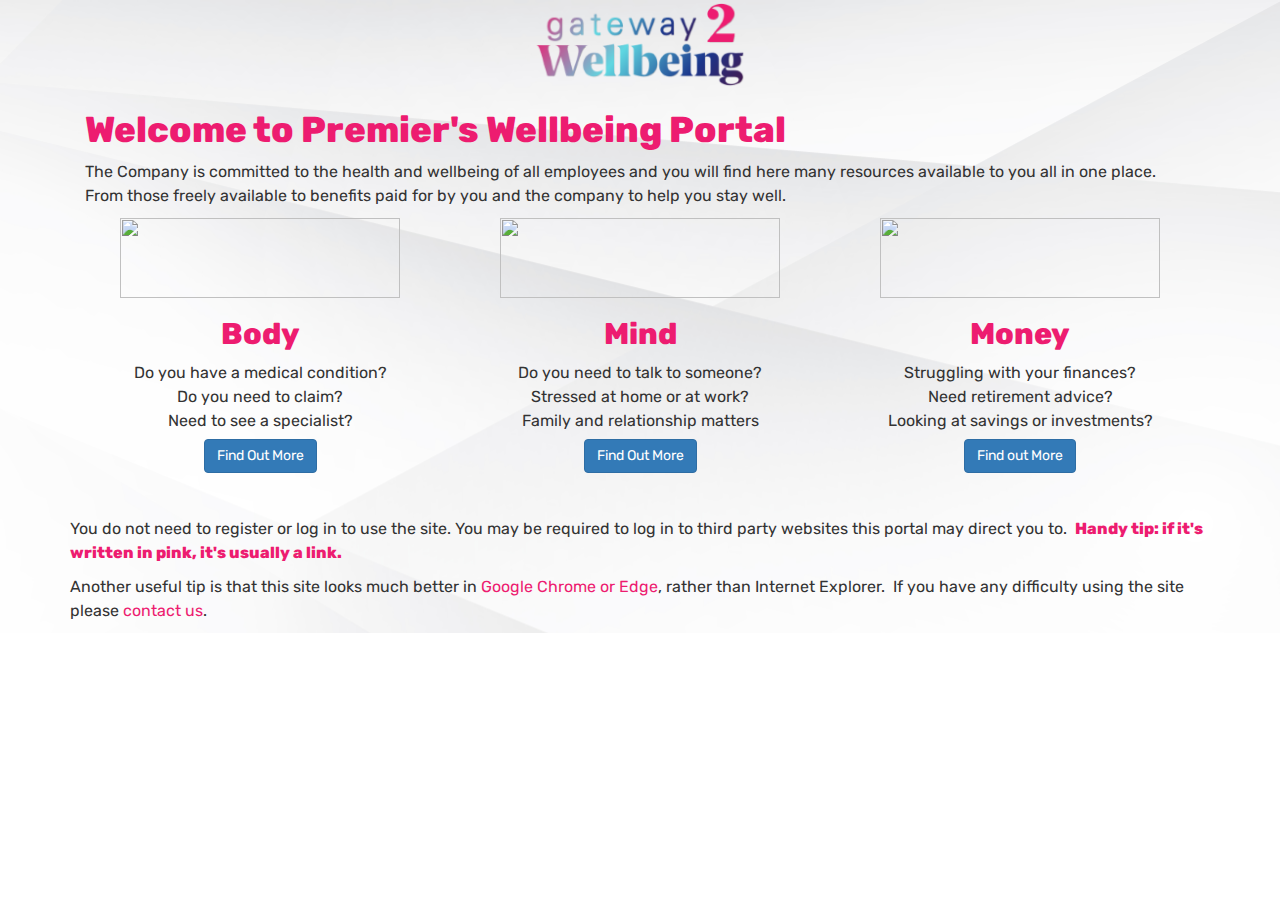
==== index.html @ 9052d9b3 "Update index.html" ====
<!DOCTYPE html>
<html>
<head profile="http://www.w3.org/2005/10/profile">
<link rel="icon" 
      type="image/png" 
      href="/images/mefav.png">
<meta name="viewport" content="width=device-width, initial-scale=1">

  <link rel="stylesheet" href="https://maxcdn.bootstrapcdn.com/bootstrap/3.4.1/css/bootstrap.min.css">
  <script src="https://ajax.googleapis.com/ajax/libs/jquery/3.5.1/jquery.min.js"></script>
  <script src="https://maxcdn.bootstrapcdn.com/bootstrap/3.4.1/js/bootstrap.min.js"></script>

<link rel="stylesheet" type="text/css" href="stylesheet.css" />
<title>Gateway2Wellbeing</title>
</head>
<body>
<div class="wrapper">


<div class="container">
<div class="container-fluid">

<header>
	<div class="row">
	<a href="/" class="site-image">&nbsp;</a>
</div>
</header>

<h1>Welcome to Premier's Wellbeing Portal</h1>
<p>The Company is committed to the health and wellbeing of all employees and you will find here many resources available to you all in one place. From those freely available to benefits paid for by you and the company to help you stay well.&nbsp;&nbsp;</p>

<div class="row">
<div class="equalheight">
<div class="col-xs-12 col-sm-12 col-lg-4 col-md-4 col-sm-6 text-center">
<div class="widget larger widget-bordered">
<div class="widget-content">
<div class="widget-header"><img class="widget-image" src="/file/0f7d8706-5c2f-4980-9bc0-6886e80939f4" alt="" width="280" height="80" />
<h2 class="widget-title">Body</h2>
<p><span style="font-size: 12pt;">Do you have a medical condition?</span><br /><span style="font-size: 12pt;">Do you need to claim?<br />Need to see a specialist?<br /></span><a class="btn btn-primary widget-link" style="margin-top: 6px;" href="/pages/wellbeing-physical">Find Out More</a></p>
</div>
</div>
</div>
</div>
<div class="equalheight">
<div class="col-xs-12 col-sm-12 col-lg-4 col-md-4 col-sm-6 text-center">
<div class="widget larger widget-bordered">
<div class="widget-content">
<div class="widget-header"><img class="widget-image" src="/file/a7b985dd-7319-4459-be92-492f1f235d12" alt="" width="280" height="80" />
<h2 class="widget-title">Mind</h2>
<p><span style="font-size: 12pt;">Do you need to talk to someone?</span><br /><span style="font-size: 12pt;">Stressed at home or at work?<br />Family and relationship matters<br /></span><a class="btn btn-primary widget-link" style="margin-top: 6px;" href="/pages/wellbeing-emotional">Find Out More</a></p>
</div>
</div>
</div>
</div>
<div class="equalheight">
<div class="col-xs-12 col-sm-12 col-lg-4 col-md-4 col-sm-6 text-center">
<div class="widget larger widget-bordered">
<div class="widget-content">
<div class="widget-header"><img class="widget-image" src="/file/cb736242-0f6e-48fa-b0ef-a46c3f470843" alt="" width="280" height="80" />
<h2 class="widget-title">Money</h2>
<p><span style="font-size: 12pt;">Struggling with your finances?</span><br /><span style="font-size: 12pt;">Need retirement advice?<br />Looking at savings or investments?<br /></span><a class="btn btn-primary widget-link" style="margin-top: 6px;" href="/pages/wellbeing-financial">Find out More</a></p>
</div>
</div>
</div>
</div>
</div>
<div class="row">
<div class="col-sm-12 main-content">
<p>&nbsp;</p>
<p>You do not need to register or log in to use the site. You may be required to log in to third party websites this portal may direct you to.&nbsp; <span style="font-weight: 800 !important; color: #ed1c70 !important;">Handy tip: if it's written in pink, it's usually a link.</span></p>
<p>Another useful tip is that this site looks much better in <span style="color: #ed1c70;">Google Chrome or Edge</span>, rather than Internet Explorer.&nbsp; If you have any difficulty using the site please <a style="color: #ed1c70;" title="click to contact us" href="/pages/wellbeing-contact">contact us</a>.</p>
</div>
</div>
</div>
</div>
</div>
</div>
</div>
</div>


</body>
</html>
---- stylesheet.css ----
@import url('https://fonts.googleapis.com/css?family=Rubik:400,700&display=swap');

body, p, h1 > span, h2 > span, h3 > span, h4 > span, h5 > span, h6 > span {
  font-family: 'Rubik', sans-serif;
  font-weight: 400;
} 

h1, h2, h3, h4, h5, h6, strong {
  font-family: 'Rubik', sans-serif;
  font-weight: 800;
}

body {
	font-size: 16px;
	line-height: 1.5;
}


h1, h2, h3, h4, h5, h6 {
   color: #ed1c70;
}


.wrapper {
	position: relative;
    min-height: 100%;
    background-position: top center;
    background-repeat: no-repeat;
    background-image: url("/images/professionalWhiteBackground.png");
    background-attachment: fixed;
}

.site-image {
	height: 90px;
    background: url("/images/New G2W Logo mini.png") center center no-repeat;
    background-size: contain;
    display: block;
    }

a:hover {
    text-decoration: none;
}
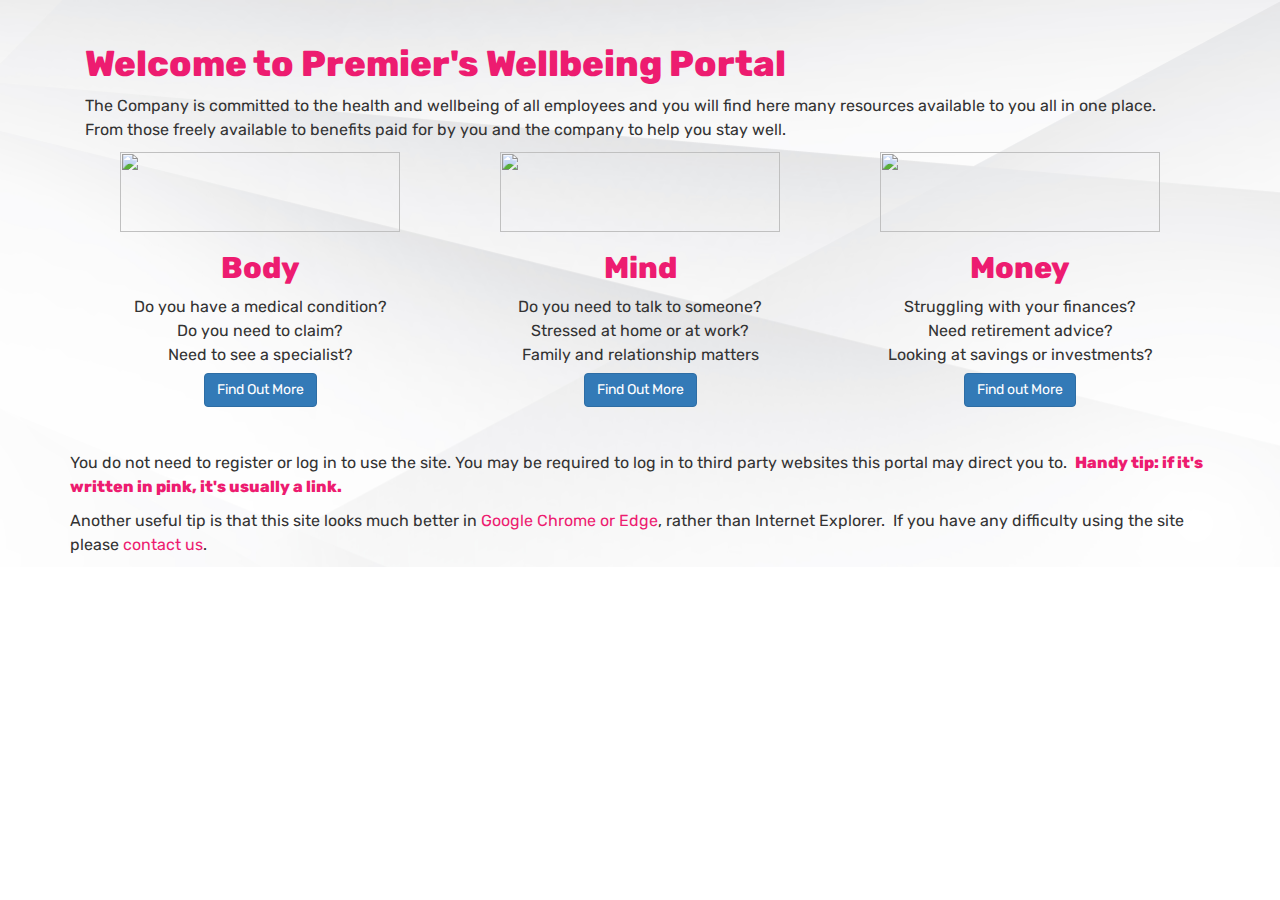
==== commit cccc8be8: "Update index.html" ====
--- a/index.html
+++ b/index.html
@@ -22,7 +22,9 @@
 
 <header>
 	<div class="row">
+	<div class="col-sm-offset-1"
 	<a href="/" class="site-image">&nbsp;</a>
+</div>
 </div>
 </header>
 
--- a/stylesheet.css
+++ b/stylesheet.css
@@ -32,6 +32,7 @@
 
 .site-image {
 	height: 90px;
+	width: 240px;
     background: url("/images/New G2W Logo mini.png") center center no-repeat;
     background-size: contain;
     display: block;
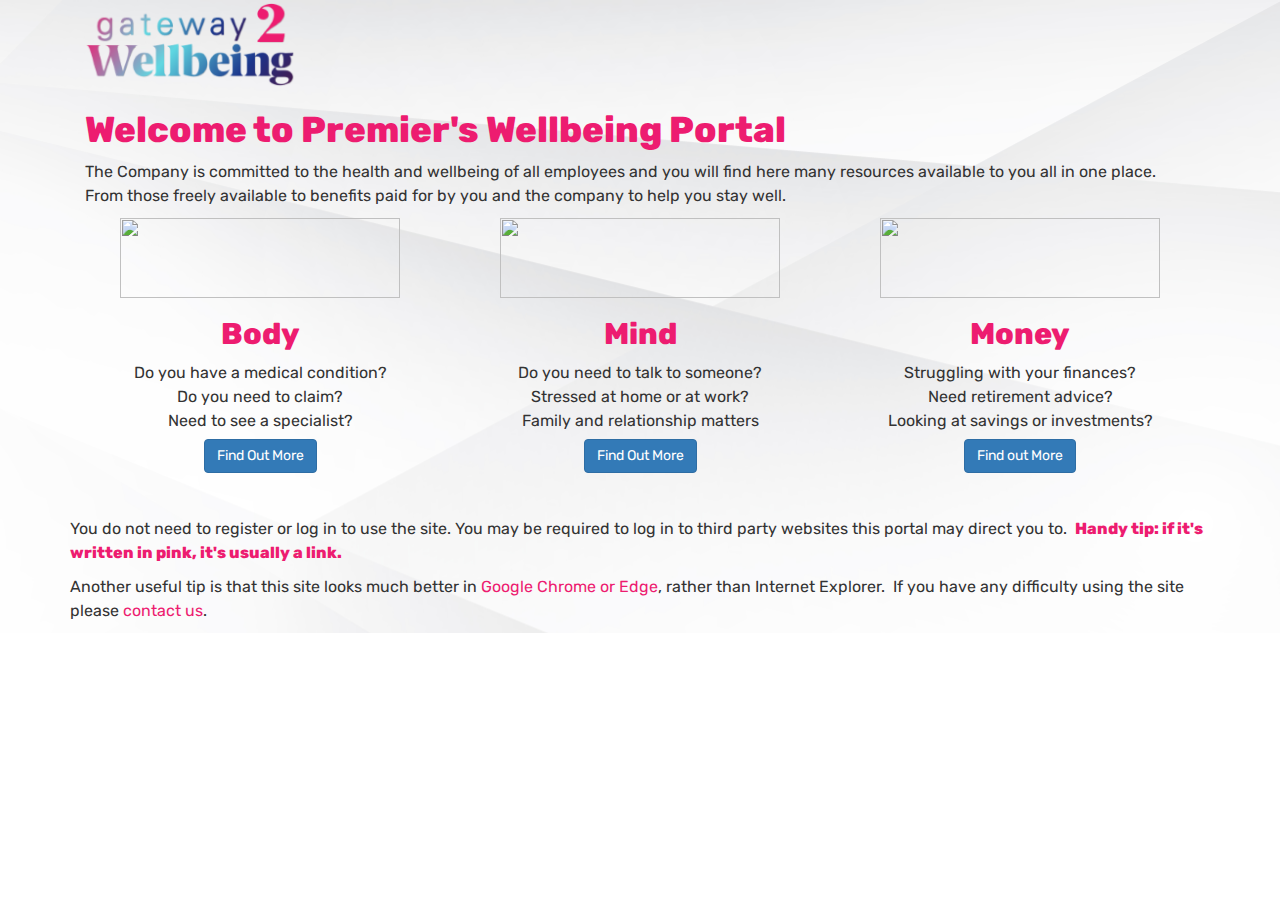
==== commit 85432537: "Update index.html" ====
--- a/index.html
+++ b/index.html
@@ -22,9 +22,7 @@
 
 <header>
 	<div class="row">
-	<div class="col-sm-offset-1"
 	<a href="/" class="site-image">&nbsp;</a>
-</div>
 </div>
 </header>
 
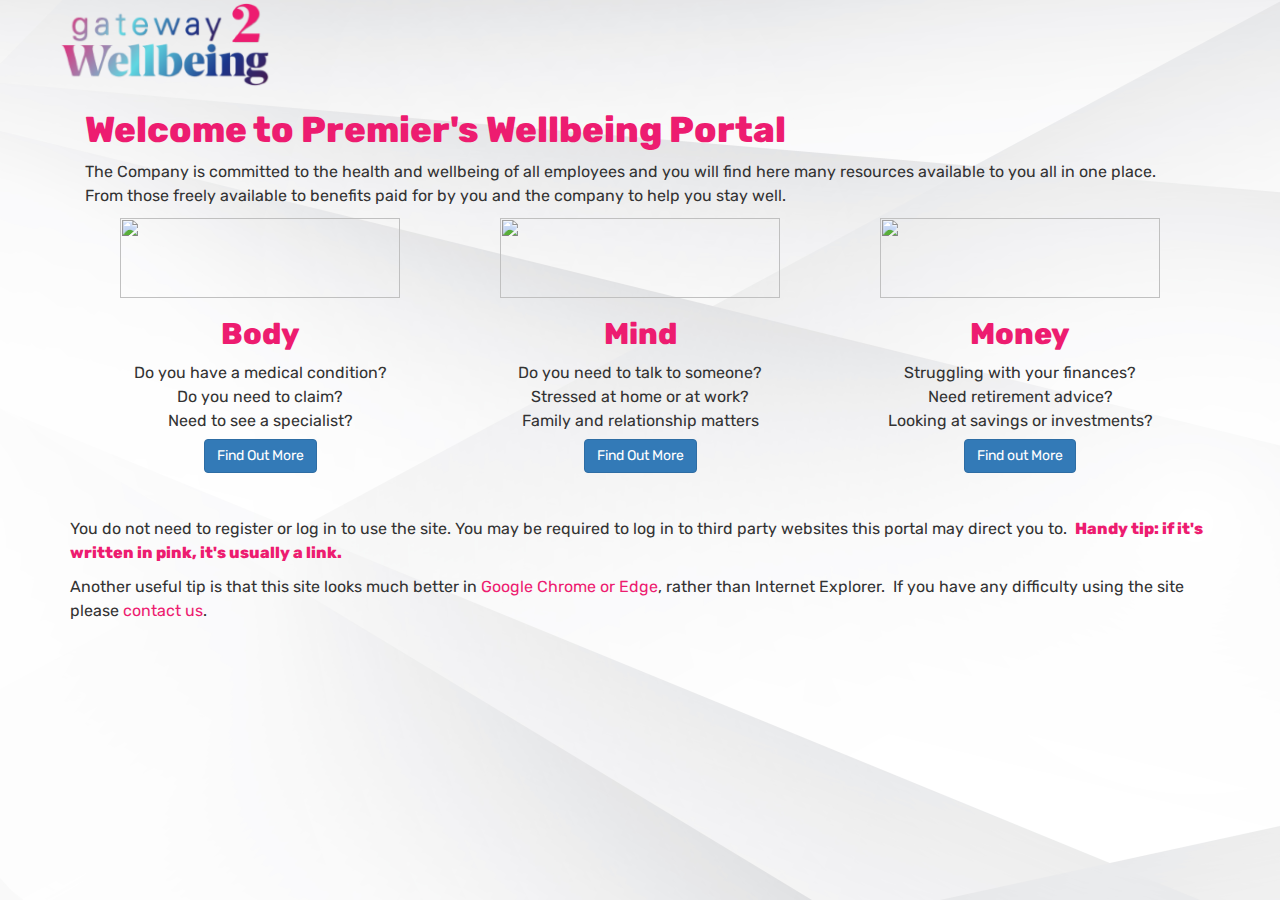
==== commit 85223e4e: "Update index.html" ====
--- a/index.html
+++ b/index.html
@@ -1,4 +1,3 @@
-<!DOCTYPE html>
 <html>
 <head profile="http://www.w3.org/2005/10/profile">
 <link rel="icon" 
--- a/stylesheet.css
+++ b/stylesheet.css
@@ -31,6 +31,7 @@
 }
 
 .site-image {
+	margin-left: -25px;
 	height: 90px;
 	width: 240px;
     background: url("/images/New G2W Logo mini.png") center center no-repeat;
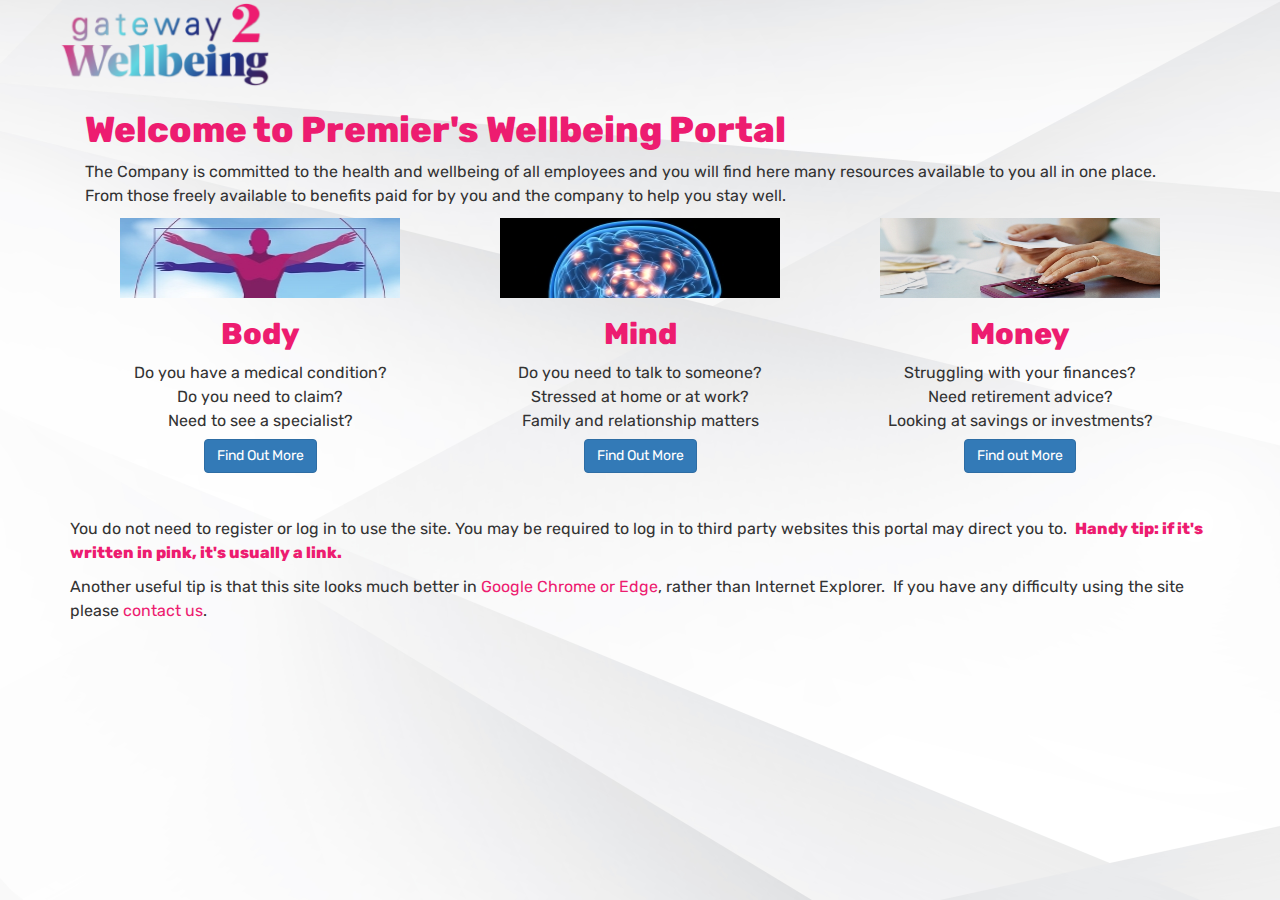
==== commit cbbd7662: "1" ====
--- a/index.html
+++ b/index.html
@@ -33,7 +33,7 @@
 <div class="col-xs-12 col-sm-12 col-lg-4 col-md-4 col-sm-6 text-center">
 <div class="widget larger widget-bordered">
 <div class="widget-content">
-<div class="widget-header"><img class="widget-image" src="/file/0f7d8706-5c2f-4980-9bc0-6886e80939f4" alt="" width="280" height="80" />
+<div class="widget-header"><img class="widget-image" src="/images/Physical widget.jpg" alt="" width="280" height="80" />
 <h2 class="widget-title">Body</h2>
 <p><span style="font-size: 12pt;">Do you have a medical condition?</span><br /><span style="font-size: 12pt;">Do you need to claim?<br />Need to see a specialist?<br /></span><a class="btn btn-primary widget-link" style="margin-top: 6px;" href="/pages/wellbeing-physical">Find Out More</a></p>
 </div>
@@ -44,7 +44,7 @@
 <div class="col-xs-12 col-sm-12 col-lg-4 col-md-4 col-sm-6 text-center">
 <div class="widget larger widget-bordered">
 <div class="widget-content">
-<div class="widget-header"><img class="widget-image" src="/file/a7b985dd-7319-4459-be92-492f1f235d12" alt="" width="280" height="80" />
+<div class="widget-header"><img class="widget-image" src="/images/Emotional widget.jpg" alt="" width="280" height="80" />
 <h2 class="widget-title">Mind</h2>
 <p><span style="font-size: 12pt;">Do you need to talk to someone?</span><br /><span style="font-size: 12pt;">Stressed at home or at work?<br />Family and relationship matters<br /></span><a class="btn btn-primary widget-link" style="margin-top: 6px;" href="/pages/wellbeing-emotional">Find Out More</a></p>
 </div>
@@ -55,7 +55,7 @@
 <div class="col-xs-12 col-sm-12 col-lg-4 col-md-4 col-sm-6 text-center">
 <div class="widget larger widget-bordered">
 <div class="widget-content">
-<div class="widget-header"><img class="widget-image" src="/file/cb736242-0f6e-48fa-b0ef-a46c3f470843" alt="" width="280" height="80" />
+<div class="widget-header"><img class="widget-image" src="/images/affordability.jpg" alt="" width="280" height="80" />
 <h2 class="widget-title">Money</h2>
 <p><span style="font-size: 12pt;">Struggling with your finances?</span><br /><span style="font-size: 12pt;">Need retirement advice?<br />Looking at savings or investments?<br /></span><a class="btn btn-primary widget-link" style="margin-top: 6px;" href="/pages/wellbeing-financial">Find out More</a></p>
 </div>
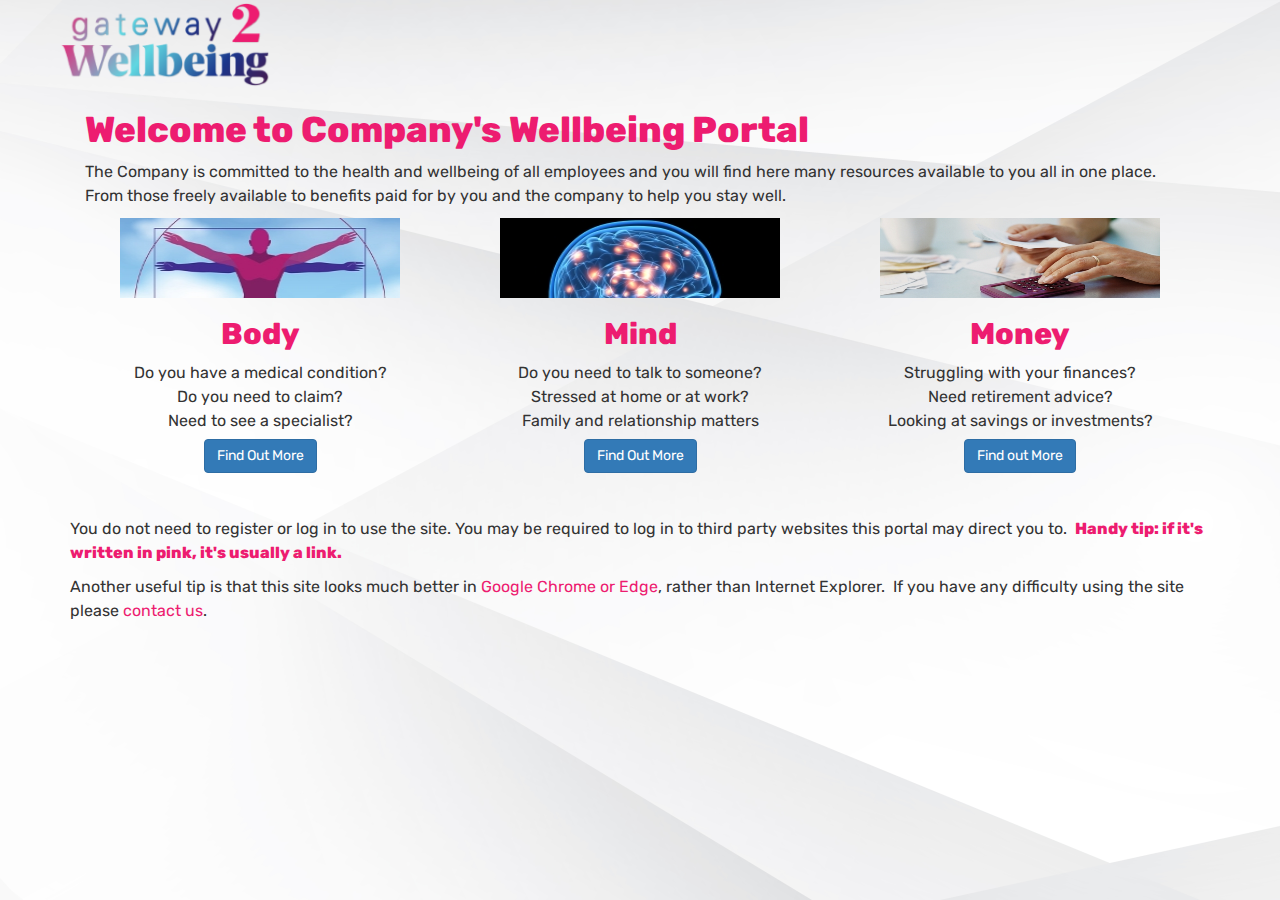
==== commit 26f7fb29: "Update index.html" ====
--- a/index.html
+++ b/index.html
@@ -25,7 +25,7 @@
 </div>
 </header>
 
-<h1>Welcome to Premier's Wellbeing Portal</h1>
+<h1>Welcome to Company's Wellbeing Portal</h1>
 <p>The Company is committed to the health and wellbeing of all employees and you will find here many resources available to you all in one place. From those freely available to benefits paid for by you and the company to help you stay well.&nbsp;&nbsp;</p>
 
 <div class="row">
